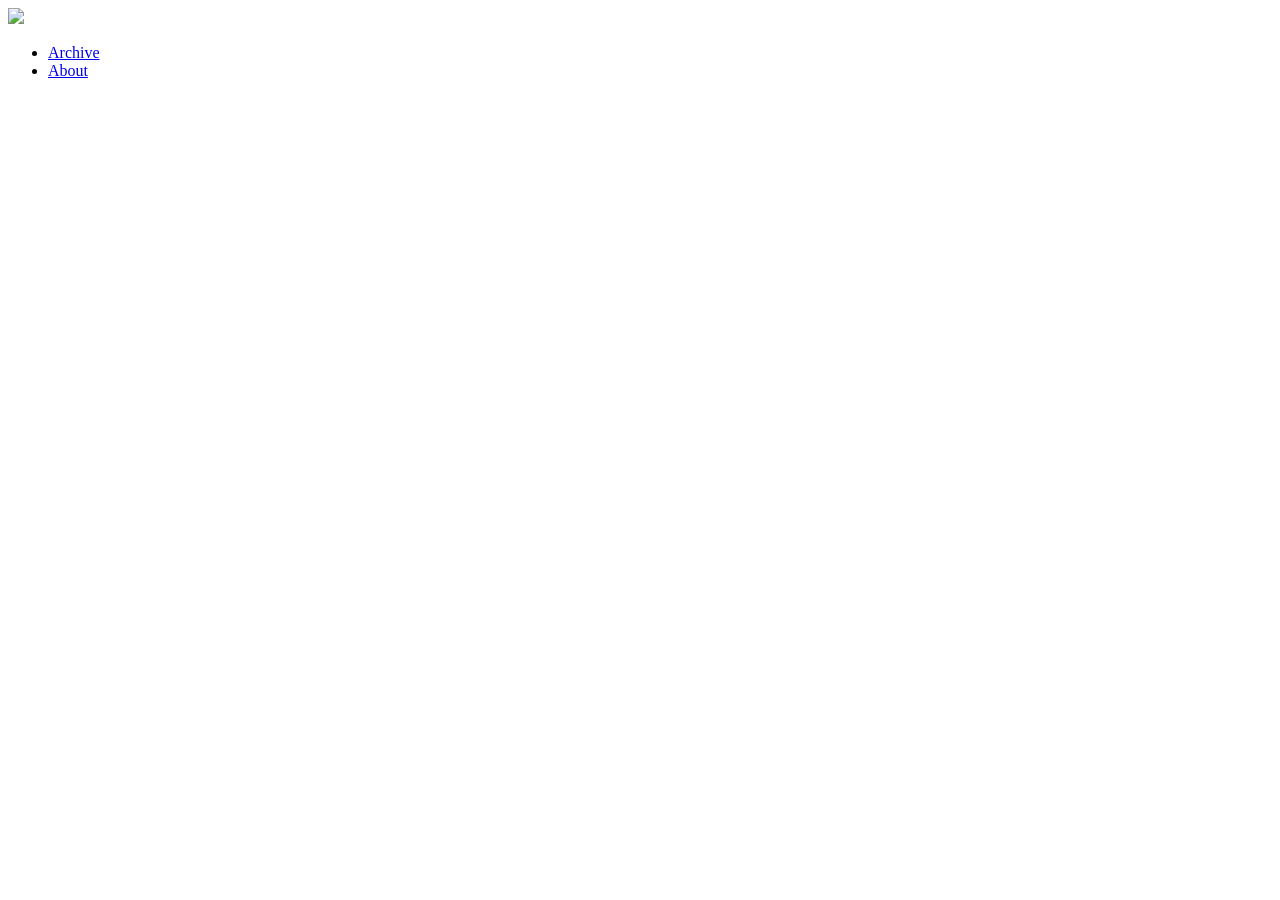
==== index.html @ c50338ba "Rename ideas/index.html to index.html" ====
<!DOCTYPE html>
<html lang="en">
<head>
    <meta charset="UTF-8">
    <meta name="viewport" content="width=device-width, initial-scale=1.0">
    <title>pfbek ideas</title>
    <link rel="icon" type="image/x-icon" href="../pages/talk.ico">
    <link rel="stylesheet" href="../styles/index.css">
    <script src="../scripts/post_mini.js"></script>
    <!-- <script src=" https://cdn.jsdelivr.net/npm/marked@17.0.5/lib/marked.umd.min.js "></script> -->
</head>
<body>
    <div class="header">
        <img src="../pages/tatry.jpg" class="header_img">
    </div>
    <nav class="upper_bar">
        <ul>
            <li><a href="archive.html">Archive</a></li>
            <li><a href="about.html">About</a></li>
        </ul>
    </nav>
    <div class="main_area">
        <aside class="left_bar"></aside>
        <main class="middle">
            <article class="post" id="mini_1">
                <img src="" alt="" class="post_img">
                <div class="post_text">
                    <header class="post_header">
                        <h2></h2>
                    </header>
                    <div class="post_preview">
                        <p></p>
                    </div>
                    <footer>
                        <ul class="post_tags">
                        </ul>
                    </footer>
                </div>
                <script>renderPostMini("film_durak", "mini_1");</script>
            </article>
            <article class="post" id="mini_2">
                <img src="" alt="" class="post_img" style="display: none;">
                <div class="post_text">
                    <header class="post_header">
                        <h2></h2>
                    </header>
                    <div class="post_preview">
                        <p></p>
                    </div>
                    <footer>
                        <ul class="post_tags">
                        </ul>
                    </footer>
                </div>
                <script>renderPostMini("post_2", "mini_2");</script>
            </article>
            <article class="post" id="mini_3">
                <img src="" alt="" class="post_img" style="display: none;">
                <div class="post_text">
                    <header class="post_header">
                        <h2></h2>
                    </header>
                    <div class="post_preview">
                        <p></p>
                    </div>
                    <footer>
                        <ul class="post_tags">
                        </ul>
                    </footer>
                </div>
                <script>renderPostMini("post_3", "mini_3");</script>
            </article>
        </main>
        <aside class="right_bar"></aside>
    </div>
</body>
</html>
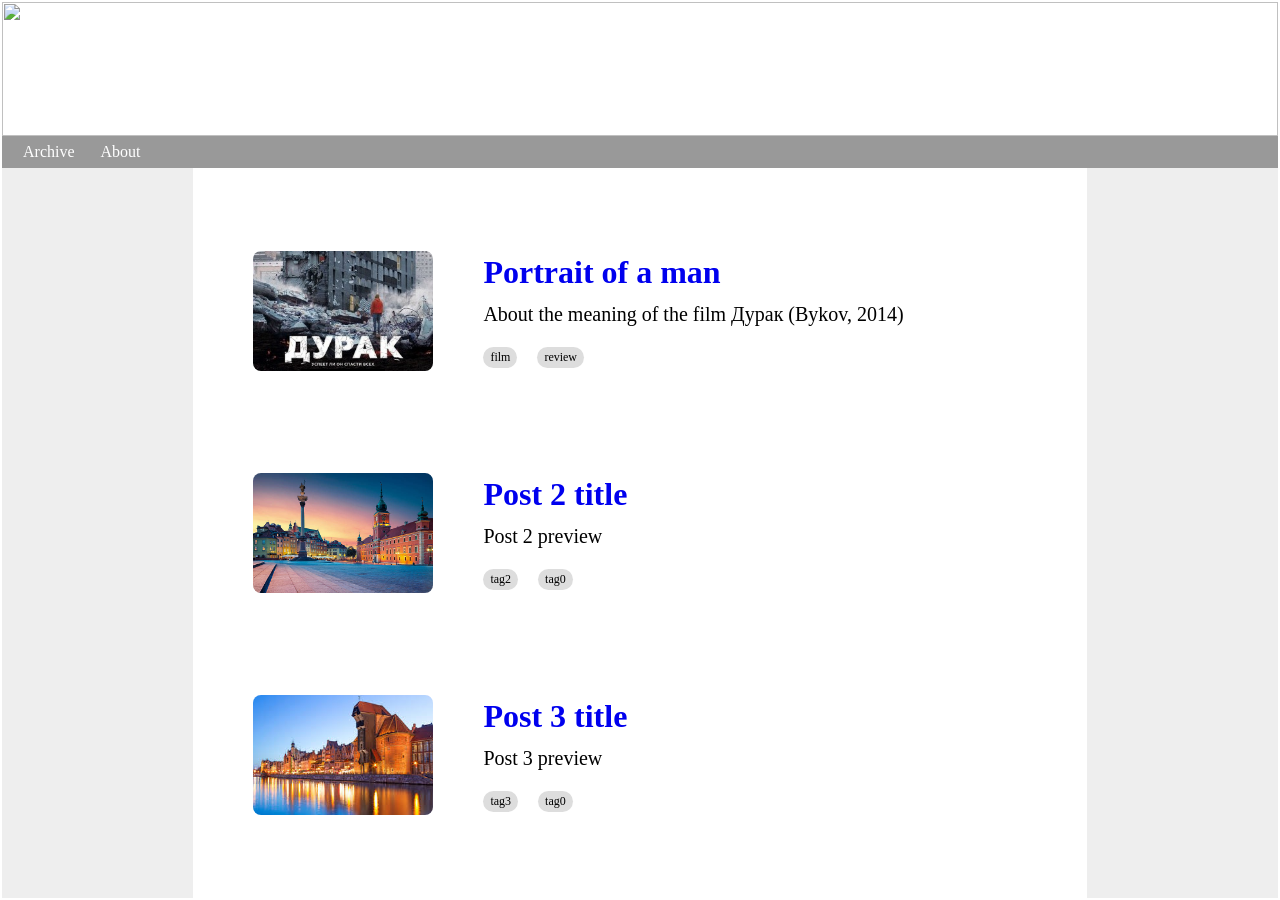
==== commit a9ee4071: "Add files via upload" ====
--- a/index.html
+++ b/index.html
@@ -74,4 +74,4 @@
         <aside class="right_bar"></aside>
     </div>
 </body>
-</html>
+</html>
--- a/styles/index.css
+++ b/styles/index.css
@@ -0,0 +1,131 @@
+body {
+    display: flex;
+    flex-direction: column;
+    margin: 0;
+    padding: 2px;
+    height: calc(100vh - 4px);
+}
+
+.header {
+    overflow: hidden;
+    height: 15%;;
+    width: 100%;
+}
+
+.header_img {
+    display: block;
+    height: 100%;
+    width: 100%;
+}
+
+.upper_bar {
+    background-color: #999999;
+    height: 32px;
+}
+
+.upper_bar ul {
+    display: flex;
+    list-style: none;
+    justify-content: left;
+    height: 100%;
+    margin: 0;
+    padding-left: 16px;
+    gap: 16px;
+}
+
+.upper_bar a {
+    display: flex;
+    height: 100%; 
+    padding: 0 5px;
+    align-items: center;
+    text-decoration: none;
+    font-family: Verdana;
+    color: white;
+}
+
+.upper_bar a:hover {
+    background-color: #555;
+}
+
+.main_area {
+    display: grid;
+    grid-template-columns: 15% 1fr 15%;
+    flex-grow: 1;
+    overflow: hidden;
+}
+
+.left_bar, .right_bar {
+    padding: 1px;
+    background: #eeeeee;
+}
+
+.middle {
+    display: flex;
+    flex-direction: column;
+    overflow: auto;
+    justify-content: safe center;
+    padding: 40px 60px;
+    gap: 100px;
+    background: #ffffff;
+}
+
+.post {
+    display: flex;
+    flex-direction: row;
+    align-items: center;
+    margin-top: 1px;
+    margin-bottom: 1px;
+    gap: 50px;
+}
+
+.post_img {
+    width: 180px;
+    height: 120px;
+    object-fit: cover;
+    border-radius: 8px;
+    display: none;
+}
+
+.post_text {
+    display: flex;
+    flex-direction: column;
+    justify-content: center;
+    margin-top: 1px;
+    margin-bottom: 1px;
+    gap: 10px;
+}
+
+.post_header h2 {
+    margin-top: 1px;
+    margin-bottom: 1px;
+    font-size: 32px;
+}
+
+.post_header h2 a {
+    text-decoration: none;
+}
+
+.post_preview p {
+    margin-top: 1px;
+    margin-bottom: 1px;
+    font-size: 20px;
+    color: #000000;
+}
+
+.post_tags {
+    display: flex;
+    flex-wrap: wrap;
+    gap: 20px;
+    list-style: none;
+    padding: 0;
+    margin-top: 10px;
+    margin-bottom: 1px;
+}
+
+.post_tags li {
+    border-radius: 15px;
+    padding: 3px 7px; 
+    font-size: 12px;
+    color: #000000;
+    background: #dddddd;
+}
